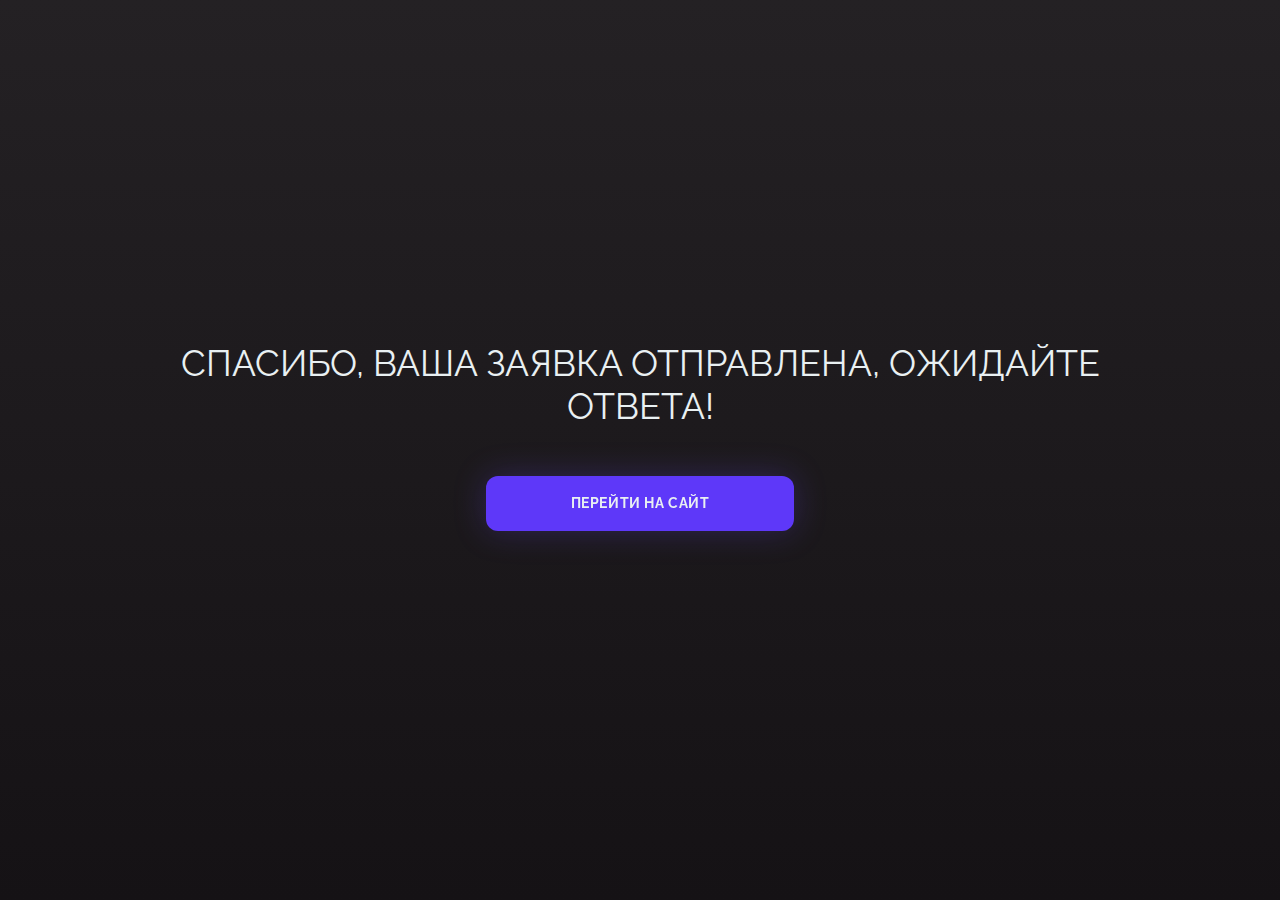
==== thanks.html @ 9c60a6e3 "changes" ====
<!DOCTYPE html>
<html lang="ru">
<head>
    <meta charset="UTF-8">
    <meta http-equiv="X-UA-Compatible" content="IE=edge">
    <meta name="viewport" content="width=device-width, initial-scale=1.0">
    <!-- CSS -->
    <link rel="stylesheet" href="css/thanks.css">
    <link rel="stylesheet" href="css/media.css">
    <link rel="stylesheet" href="css/bootstrap.min.css">
    <link rel="stylesheet" href="css/owl.carousel.min.css">

    <!-- FANCYBOX -->
    <link rel="stylesheet" href="https://cdn.jsdelivr.net/npm/@fancyapps/ui@4.0/dist/fancybox.css"/>

    <!-- ANIMATE CSS -->
    <link rel="stylesheet" href="https://cdnjs.cloudflare.com/ajax/libs/animate.css/4.1.1/animate.min.css"/>
    <title>Спасибо!</title>
</head>
<body>
    <div class="bg">
        <div class="container">
            <div class="row align-items-center text-center justify-content-lg-center text-uppercase">
                <div class="col-12 col-lg-10 mtbig">
                    <h1 class="thanks__title mb-5">
                        Спасибо, Ваша заявка отправлена, ожидайте ответа!
                    </h1>
                    <a href="index.html" class="btn__thanks col-sm-4">Перейти на сайт</a>
                </div>
            </div>
        </div>
    </div>
</body>
</html>
---- css/thanks.css ----
/* Font */
@import url('https://fonts.googleapis.com/css2?family=Raleway:ital,wght@0,100;0,300;0,400;0,500;0,700;1,400&display=swap');
/* -------------- */
@import url('https://fonts.googleapis.com/css2?family=Roboto&display=swap');

:root {
    --main-color-text: 	hsl(193, 26%, 93%);
    --main-green-color: hsl(82, 70%, 38%);
    --alpha-main: hsla(193, 26%, 93%, 0.5);
    --alpha-sec-main: hsla(193, 26%, 93%, 0.3);
    --white-color: #fff;
}

/* Main setting */
body {
    font-family: 'Raleway', sans-serif !important;
    padding: 0;
    margin: 0;
    box-sizing: border-box;
    background: linear-gradient(180deg, #242124 0%, #151215 100%);
}

p, h1, h2, h3, h4, h5, h6 {
    font-family: 'Raleway';
    padding: 0;
    margin: 0;
}

ul, ol, a, li {
    list-style: none;
    text-decoration: none !important;
    font-family: 'Raleway' !important;
}

img {
    width: 100%;
    display: block;
}
.bg {
    height: 100vh;
}
.thanks__title {
    font-size: 36px;
    font-weight: 400;
    color: var(--main-color-text);
}
.btn__thanks {
    color: var(--main-color-text);
    font-size: 14px;
    font-weight: 700;
    letter-spacing: 0.04em;
    padding: 17px 48px;
    background: #5E38F9;
    border-radius: 12px;
    transition: 0.3s ease;
    filter: drop-shadow(0px 0px 16px rgba(108, 72, 253, 0.24));
    width: 100%;
    margin: 0 auto;
    text-align: center;
    display: block;
}
.btn__thanks:hover {
    color: var(--main-color-textcolor);
    filter:none;
}
.mtbig {
    margin-top: 30% !important;
}
---- css/media.css ----
@media screen and (max-width: 1400px) {
    .first__algorithm-li:last-child::after {
        top: 98px;
        right: 35px;
    }
}
@media screen and (max-width: 1300px) {
    .cards__block {
        width: 100%;
    }
    .about__img {
        width: 100%;
        height: 100%;
    }
}
@media screen and (max-width: 1200px) {
    .methods__img {
        width: 100%;
        height: 100%;
    }
    .card {
        width: 100%;
    }
    .service__second-number {
        width: 170px;
    }
    .contacts__links {
        flex-wrap: wrap;
    }
    .first__algorithm-li:last-child::after {
        top: 125px;
        right: 35px;
    }
}
@media screen and (max-width: 991px) {
    .first-half {
        overflow: hidden;
    }
    .header__wrapper {
        padding-top: 30px;
        padding-bottom: 72px;
    }
    .navbar {
        padding-bottom: 72px !important;
    }
    .first-half {
        background: url('../img/bg-first-tablet.jpg') center / cover no-repeat;
    }
    .socials__offer {
        margin-top: -20px;
    }
    .offer__link {
        margin-right: 44px;
    }
    .button-next {
        margin-top: -80px;
    }
    .button-next:hover {
        transform: rotate(-90deg);
    }
    .about {
        margin-top: 0;
    }
    .about__img-block {
        margin-top: -162px;
    }
    .cert__second-block {
        padding-bottom: 144px;
    }
    .request {
        margin: 0;
    }
    .card {
        width: 370px;
    }
    .methods {
        margin-top: 144px;
        padding-bottom: 131px;
    }
    .methods__img {
        width: 216px;
        position: absolute;
        height: 422px;
        right: 0;
        bottom: -80px;
    }
    .numbers-block {
        margin-top: 0;
    }
    .service__second-number {
        width: 118px;
        margin-right: 44px;
    }
    .service-list {
        margin-left: 17%;
        margin-bottom: 24px;
    }
    .service__li {
        width: 100%;
    }
    .algorithm__text-first {
        margin-bottom: 0;
    }
    .algorithm__text-second {
        margin-top: 44px;
    }
    .first__algorithm-li {
        margin-bottom: 30px;
    }
    .second__algorithm-li {
        margin-bottom: 30px;
        margin-right: 0;
    }
    .price__btn {
        text-align: center;
    }
    .service__data {
        padding-bottom: 64px;
    }
    .algorithm__menu {
        display: none;
    }
    .algorithm__menu-tablet {
        display: flex;
    }
    .second__algorithm-li::after {
        transform: rotate(90deg);
        width: 34px;
        top: 65px;
        right: 50%;
    }
    .gipo::before {
        content: '';
        position: absolute;
        display: block;
        top: 65px;
        right: 50%;
        height: 2px;
        width: 44px;
        background: #72A31D;
        transform: rotate(90deg);
        width: 34px;
    }
    .first__algorithm-li:last-child::after {
        top: 50%;
        right: -47px;
        transform: rotate(0deg);
    }
    .after-none::after {
        display: none;
    }
    .nutrition__data {
        padding-bottom: 64px;
    }
    .nutrition-list {
        margin-left: 17%;
    }
    .nutrition__list-title {
        width: 460px;
        margin-bottom: 24px;
    }
    .nutrition__description {
        width: 100%;
    }
    .price__btn-second {
        text-align: center;
    }
    .programm__data {
        padding-bottom: 64px;
    }
    .programm-list {
        margin-bottom: 36px;
        margin-left: 17%;
    }
    .program__list-title {
        width: 100%;
        margin-bottom: 24px;
    }
    .programm__description {
        width: 100%;
    }
    .price__btn-third {
        text-align: center;
    }
    .mega__data {
        padding-bottom: 64px;
    }
    .mega__list-title {
        margin-bottom: 24px;
    }
    .mega-list {
        margin-left: 17%;
    }
    .price__btn-fourth {
        text-align: center;
    }
    .protocol__data {
        padding-bottom: 64px;
    }
    .protocol-list {
        margin-left: 17%;
    }
    .protocol__list-title {
        margin-bottom: 24px;
        width: 90%;
    }
    .protocol__description {
        width: 100%;
    }
    .price__btn-fifth {
        text-align: center;
    }
    .check__data {
        padding-bottom: 144px;
    }
    .check-list {
        margin-left: 17%;
    }
    .check__list-title {
        margin-bottom: 24px;
    }
    .check__description {
        width: 100%;
    }
    .price__btn-sixth {
        text-align: center;
    }
    .phone__link {
        margin-bottom: 24px;
    }
    .footer__wrapper {
        padding: 24px 0;
    }
    .footer__link {
        margin-right: 24px;
    }
    .order-menu {
        order: 3;
    }
    .order-logo {
        order: 1;
    }
    .order-credit {
        order: 2;
    }
    .footer__lobo-block {
        margin-right: 36px;
    }
}
@media screen and (max-width: 767px) {
    .navbar-nav {
        align-items: center;
    }
    .nav-link.me-5 {
        margin-right: 0 !important;
    }
    .offer__description {
        width: 100%; 
    }
    .add_width-1 {
        width: 70%;
    }
    .add_width-2 {
        width: 100%;
    }
    .about__img-block {
        position: absolute;
        top: 26%;
        right: -20%;
    }
    .about__img {
        width: 216px;
        height: 300px;
    }
    .certificates__description {
        width: 100%;
    }
    .request__img-block {
        position: absolute;
        top: 0;
        right: -15%;
        width: 216px;
        height: 377px;
    }
    .methods__img {
        bottom: 465px;
        z-index: -1;
    }
    .big-text {
        font-size: 36px;
        line-height: 46px;
    }
    .dark-text {
        font-size: 36px;
        line-height: 46px;
    }
    .service__second-number {
        width: 90px;
    }
    .algorithm__menu-tablet {
        display: none;
    }
    .algorithm__menu-mobile {
        display: block;
        margin-top: 36px;
    }
    .accordion-body {
        padding: 0 !important;
    }
    .accordion-item {
        border: none !important;
    }
    .accordion-button {
        color: #72A31D !important;
        background: none !important;
        box-shadow: none !important;
        align-items: center;
        font-weight: 700 !important;
        font-size: 16px !important;
        border: 3px solid #72A31D !important;
        border-radius: 8px !important;
        padding: 10px 0 !important;
        display: block !important;
        margin-bottom: 24px;
    }
    .accordion-button p {
        width: 177px !important;
        position: relative !important;
        margin: 0 auto;
    }
    .accordion-button::after {
        background: url('../img/Vector.png') no-repeat !important;
        width: 13px !important;
        height: 13px !important;
        position: absolute;
        top: 40%;
        right: 142px;
        transform: rotate(360deg) !important;
    }
    .accordion-button.collapsed::after {
        transform: rotate(180deg) !important;
        top: 30%;
    }
    .first__algorithm-li {
        padding: 10px 0px;
        width: 100%;
    }
    .second__algorithm-li {
        padding: 10px 0px;
        width: 100%;
    }
    .first__algorithm-li::after {
        transform: rotate(90deg);
        right: 45%;
        width: 34px;
        top: 65px;
    }
    .second__algorithm-li::after {
        transform: rotate(90deg);
        right: 45%;
        width: 34px;
        top: 65px;
    }
    .gipo::before {
        display: none;
    } 
    .algorithm__title {
        display: none;
    }
    .price__btn {
        padding: 7px 0;
    }
    .price__btn-second {
        padding: 7px 0;
    }
    .price__btn-third {
        padding: 7px 0;
    }
    .price__btn-fourth {
        padding: 7px 0;
    }
    .price__btn-fifth {
        padding: 7px 0;
    }
    .price__btn-sixth {
        padding: 7px 0;
    }
    .service__list-title {
        width: 100%;
    }
    .nutrition__list-title {
        width: 100%;
    }
    .programm__list-title {
        width: 100%;    
    }
    .program__list-title {
        width: 100%;
    }
    .check__list-title {
        width: 100%;
    }
    .contacts__block {
        margin-top: 44px;
    }   
    .contacts__links {
        flex-direction: column;
    }
    .order-menu {
        order: 2;
    }
    .order-logo {
        order: 1;
    }
}
@media screen and (max-width: 575px) {
    .first-half {
        background: linear-gradient(180deg, #242124 0%, #151215 100%);
    }
    .header {
        background: url('../img/circles.png') right top no-repeat;
    }
    .methods {
        background: url('../img/Rectangle.png') left top no-repeat;
        margin-top: 64px;
        padding-bottom: 36px;
    }
    .methods__data {
        padding-top: 50px;
    }
    .methods__img {
        top: -50px;
    }
    .request__img-block {
        right: -20%;
    }
    .service-list {
        margin-left: 21%;
    }
    .accordion-button::after {
        right: 25%;
    }
    .nutrition__data {
        padding-bottom: 64px;
    }
    .nutrition-list {
        margin-left: 21%;
    }
    .nutrition__list-title {
        font-size: 24px;
    }
    .programm__data {
        padding-bottom: 64px;
    }
    .programm-list {
        margin-left: 21%;
    }
    .programm__list-title {
        font-size: 24px;
        line-height: 36px;
        width: 220px;
    }
    .mega__data {
        padding-bottom: 64px;
    }
    .mega-list {
        margin-left: 21%;
    }
    .mega__list-title {
        font-size: 24px;
    }
    .protocol__data {
        padding-bottom: 64px;
    }
    .protocol-list {
        margin-left: 21%;
    }
    .protocol__list-title {
        font-size: 20px;
        line-height: 32px;
        width: 210px;
    }
    .check__data {
        padding-bottom: 72px;
    }
    .check-list {
        margin-left: 21%;
    }
    .check__list-title {
        font-size: 24px;
    }
    .contact__title {
        font-size: 14px;
    }
    .contact__title-block {
        margin-bottom: 36px;
    }
    .footer__link {
        margin-right: 0;
    }
    .footer__li {
        margin-bottom: 24px;
    }
    .footer__logo-block {
        width: 43px;
        height: 45px;
        margin: 0 auto;
    }
    .footer__menu {
        flex-direction: column !important;
    }
}
@media screen and (max-width: 450px) {
    .navbar {
        padding-bottom: 36px !important;
    }
    .nav-item {
        margin-bottom: 16px;
    }
    .nav-item:last-child {
        margin-bottom: 0;
    }
    .offer__description {
        font-size: 36px;
        line-height: 54px;
    }
    .offer__btn {
        font-size: 13px;
        padding: 13px 28px;
    }
    .socials__offer {
        margin-top: 36px;
    }
    .button-next {
        margin-top: -110px;
    }
    .about__title {
        font-size: 18px;
        margin-bottom: 36px;
    }
    .about__img-block {
        right: -32%;
    }
    .add_width-1 {
        width: 70% !important;
    }
    .about__description {
        font-size: 16px;
        width: 290px;
    }
    .about__description:last-child {
        margin-bottom: 44px;
    }
    .cert__first-block {
        margin-bottom: 24px;
    }
    .certificates__title {
        font-size: 16px;
    }
    .certificates__description {
        font-size: 16px;
    }
    .cert__second-block {
        padding-bottom: 72px;
    }
    .request__title {
        font-size: 14px;
        width: 290px;
    }
    .request__img-block {
        right: -33%;
    }
    .card {
        width: 100%;
    }
    .card__img {
        margin-left: 24px;
        width: 36px;
    }
    .card-text {
        font-size: 14px;
        width: 165px;
    }
    .methods__title {
        width: 230px;
    }
    .methods__li {
        font-size: 16px;
        width: 100%;
        padding: 16px;
    }
    .services__wrapper {
        padding-top: 36px;
    }
    .services__title {
        font-size: 14px;
    }
    .services__title-block {
        margin-bottom: 64px;
    }
    .service__second-number {
        width: 60px;
    }
    .service__list-subtitle {
        margin-top: 16px;
    }
    .service__list-title {
        font-size: 24px;
    }
    .service__li {
        font-size: 16px;
    }
    .accordion-button::after {
        right: 20%;
    }
    .price__btn {
        font-size: 18px;
    }
    .price__btn-second {
        font-size: 18px;
    }
    .price__btn-third {
        font-size: 18px;
    }
    .price__btn-fourth {
        font-size: 18px;
    }
    .price__btn-fifth {
        font-size: 18px;
    }
    .price__btn-sixth {
        font-size: 18px;
    }
    .nutrition__description {
        font-size: 16px;
        width: 100%;
        line-height: 26px;
    }
    .programm__description {
        font-size: 16px;
        width: 100%;
        line-height: 26px;
    }
    .mega__li {
        font-size: 16px;
    }
    .protocol__description {
        font-size: 16px;
        width: 100%;
        line-height: 26px;
    }
    .check__description {
        font-size: 16px;
        width: 100%;
        line-height: 26px;
    }
}
@media screen and (max-width: 400px) {
    .accordion-button::after {
        right: 16%;
    }
}
@media screen and (max-width: 350px) {
    .accordion-button::after {
        right: 13%;
    }
    .accordion-button {
        width: 290px !important;
    }
    .footer__logo-block {
        margin-left: -5px;
    }
}
@media screen and (max-width: 330px) {
    .accordion-button::after {
        right: 8%;
    }
}
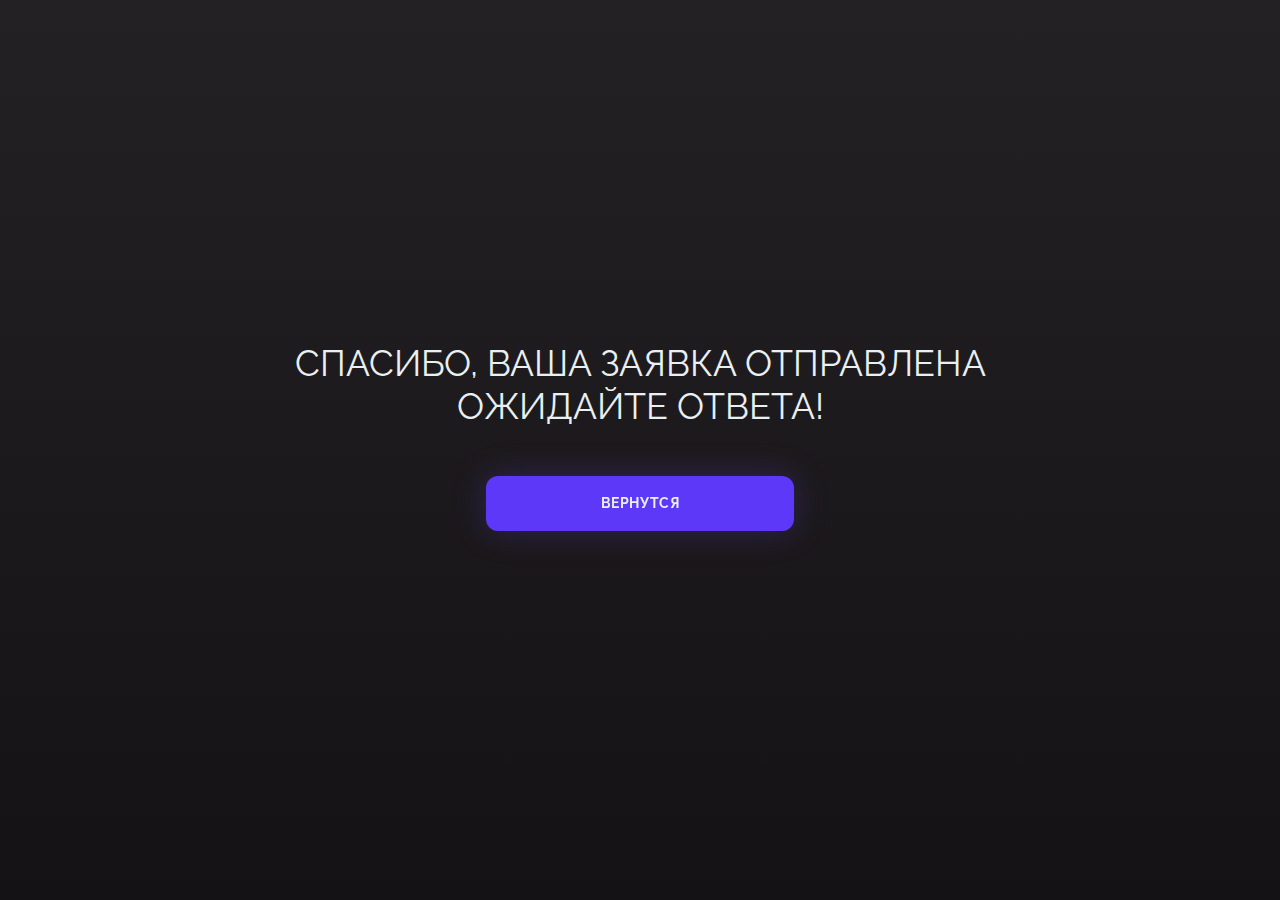
==== commit aeb02661: "after form" ====
--- a/thanks.html
+++ b/thanks.html
@@ -23,9 +23,9 @@
             <div class="row align-items-center text-center justify-content-lg-center text-uppercase">
                 <div class="col-12 col-lg-10 mtbig">
                     <h1 class="thanks__title mb-5">
-                        Спасибо, Ваша заявка отправлена, ожидайте ответа!
+                        Спасибо, Ваша заявка отправлена <br> ожидайте ответа!
                     </h1>
-                    <a href="index.html" class="btn__thanks col-sm-4">Перейти на сайт</a>
+                    <a href="index.html" class="btn__thanks col-sm-4">Вернутся</a>
                 </div>
             </div>
         </div>
--- a/css/media.css
+++ b/css/media.css
@@ -539,7 +539,7 @@
         margin-bottom: 36px;
     }
     .about__img-block {
-        right: -32%;
+        right: -21%;
     }
     .add_width-1 {
         width: 70% !important;
@@ -568,7 +568,7 @@
         width: 290px;
     }
     .request__img-block {
-        right: -33%;
+        right: -21%;
     }
     .card {
         width: 100%;
@@ -577,6 +577,10 @@
         margin-left: 24px;
         width: 36px;
     }
+    .green__card-img {
+        margin-left: 24px;
+        width: 36px;
+    }
     .card-text {
         font-size: 14px;
         width: 165px;
@@ -615,21 +619,39 @@
     }
     .price__btn {
         font-size: 18px;
+        width: 120px !important;
+        height: 40px;
+        border-radius: 8px;
     }
     .price__btn-second {
         font-size: 18px;
+        width: 120px !important;
+        height: 40px;
+        border-radius: 8px;
     }
     .price__btn-third {
         font-size: 18px;
+        width: 120px !important;
+        height: 40px;
+        border-radius: 8px;
     }
     .price__btn-fourth {
         font-size: 18px;
+        width: 120px !important;
+        height: 40px;
+        border-radius: 8px;
     }
     .price__btn-fifth {
         font-size: 18px;
+        width: 120px !important;
+        height: 40px;
+        border-radius: 8px;
     }
     .price__btn-sixth {
         font-size: 18px;
+        width: 120px !important;
+        height: 40px;
+        border-radius: 8px;
     }
     .nutrition__description {
         font-size: 16px;
